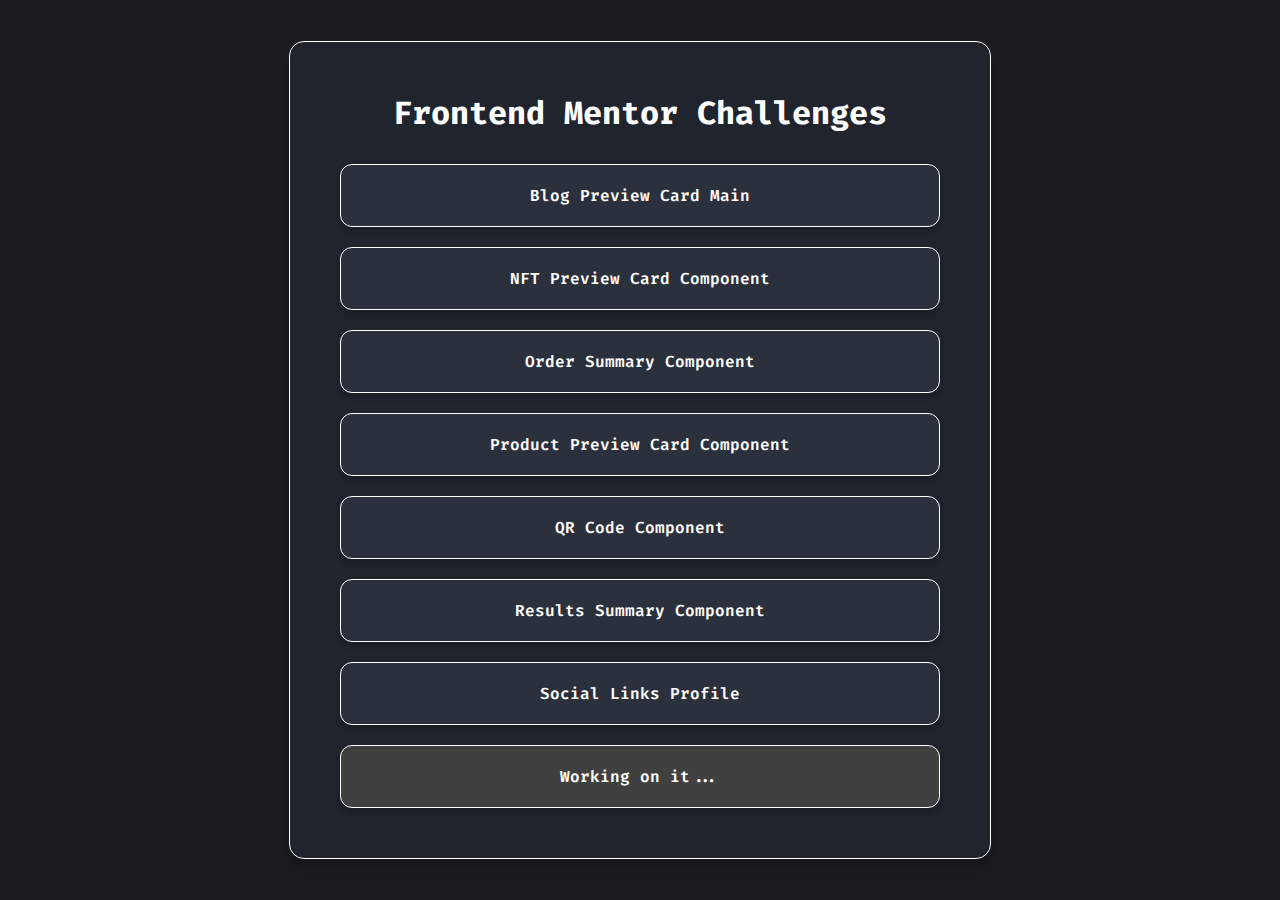
==== index.html @ 81285daa "feat: create landing page for Frontend Mentor challenges" ====
<!DOCTYPE html>
<html lang="en">

<head>
    <meta charset="UTF-8">
    <meta name="viewport" content="width=device-width, initial-scale=1.0">
    <title>Frontend Mentor Challenges</title>
    <link rel="preconnect" href="https://fonts.googleapis.com">
    <link rel="preconnect" href="https://fonts.gstatic.com" crossorigin>
    <link href="https://fonts.googleapis.com/css2?family=Fira+Code:wght@300..700&display=swap" rel="stylesheet">

    <style>
        * {
            padding: 0;
            margin: 0;
            font-family: 'Fira Code', system-ui, -apple-system, sans-serif;
        }

        body {
            color: white;
            background: hsl(216, 16%, 12%);
            display: flex;
            justify-content: center;
            align-items: center;
            min-height: 100vh;
        }

        .container {
            display: flex;
            background: hsl(219, 18%, 15%);
            flex-direction: column;
            border: 1px solid;
            border-radius: 15px;
            padding: 50px;
            width: 600px;
            box-shadow: 0 10px 20px rgba(0, 0, 0, 0.3);
        }

        .title {
            margin-bottom: 30px;
            text-align: center;
        }

        .challenges-container {
            display: flex;
            flex-direction: column;
            gap: 20px;
        }

        .challenge {
            color: white;
            font-weight: 600;
            text-decoration: none;
            border: 1px solid;
            padding: 20px;
            border-radius: 12px;
            text-align: center;
            background: #2a303c;
            box-shadow: 0 4px 6px rgba(0, 0, 0, 0.2);
            transition: transform 0.2s, background-color 0.2s;
        }

        .challenge:hover {
            background: hsl(221, 16%, 23%);
            transform: translateY(-2px);
            box-shadow: 0 6px 8px rgba(0, 0, 0, 0.3);
        }

        .challenge:last-child {
            background: hsl(120, 1%, 25%);
        }
    </style>
</head>

<body>
    <main class="container">
        <h1 class="title">Frontend Mentor Challenges</h1>
        <div class="challenges-container">
            <a class="challenge" href="blog-preview-card-main/index.html">Blog Preview Card Main</a>
            <a class="challenge" href="nft-preview-card-component-main/index.html">NFT Preview Card Component</a>
            <a class="challenge" href="order-summary-component-main/index.html">Order Summary Component</a>
            <a class="challenge" href="product-preview-card-component-main/index.html">Product Preview Card
                Component</a>
            <a class="challenge" href="qr-code-component-main/index.html">QR Code Component</a>
            <a class="challenge" href="results-summary-component-main/index.html">Results Summary Component</a>
            <a class="challenge" href="social-links-profile-main/index.html">Social Links Profile</a>
            <a class="challenge" href="#"> Working on it...</a>
        </div>
    </main>
</body>

</html>
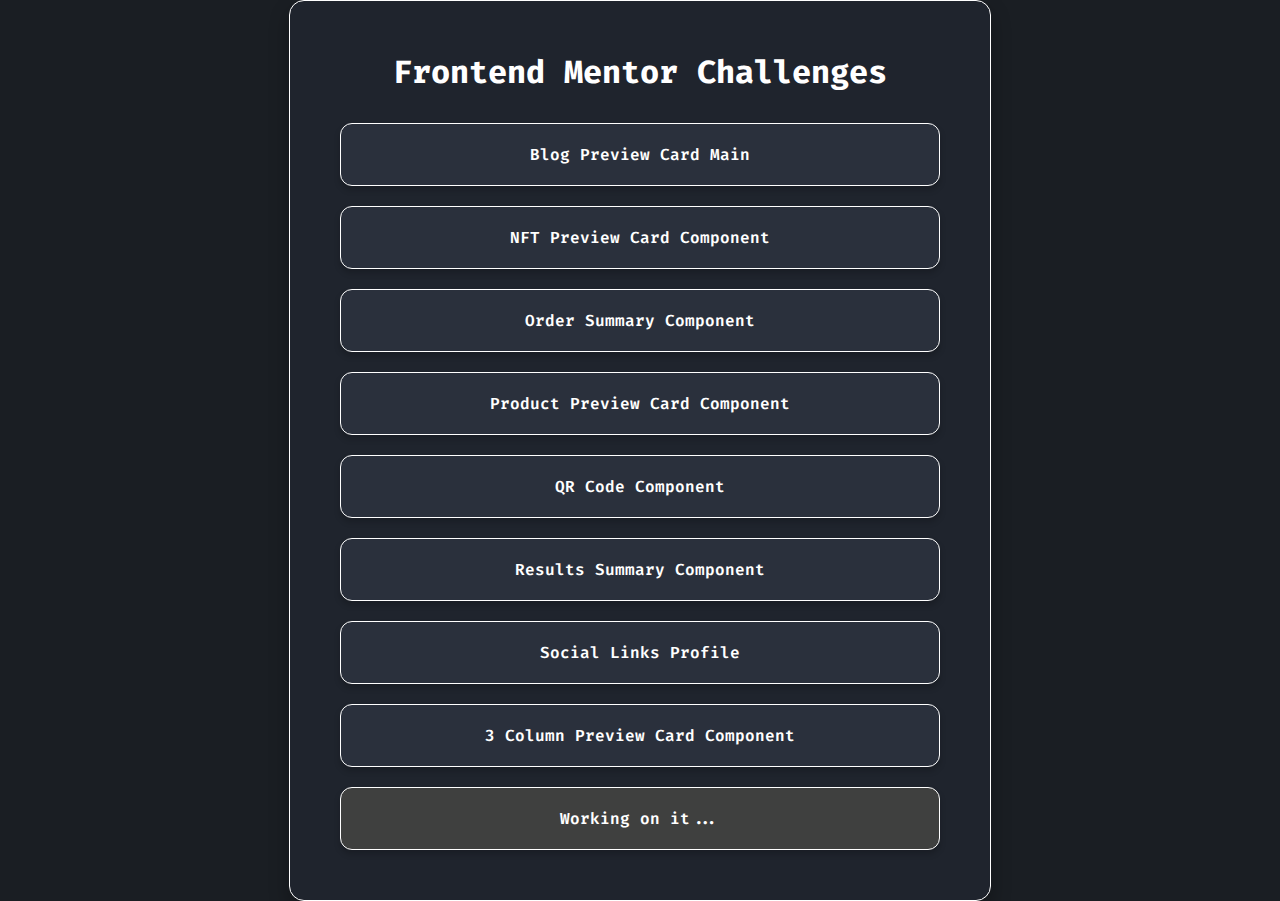
==== commit 6ad2f30e: "feat: add design of 3 column preview card component" ====
--- a/index.html
+++ b/index.html
@@ -84,6 +84,8 @@
             <a class="challenge" href="qr-code-component-main/index.html">QR Code Component</a>
             <a class="challenge" href="results-summary-component-main/index.html">Results Summary Component</a>
             <a class="challenge" href="social-links-profile-main/index.html">Social Links Profile</a>
+            <a class="challenge" href="3-column-preview-card-component-main/index.html">3 Column Preview Card
+                Component</a>
             <a class="challenge" href="#"> Working on it...</a>
         </div>
     </main>
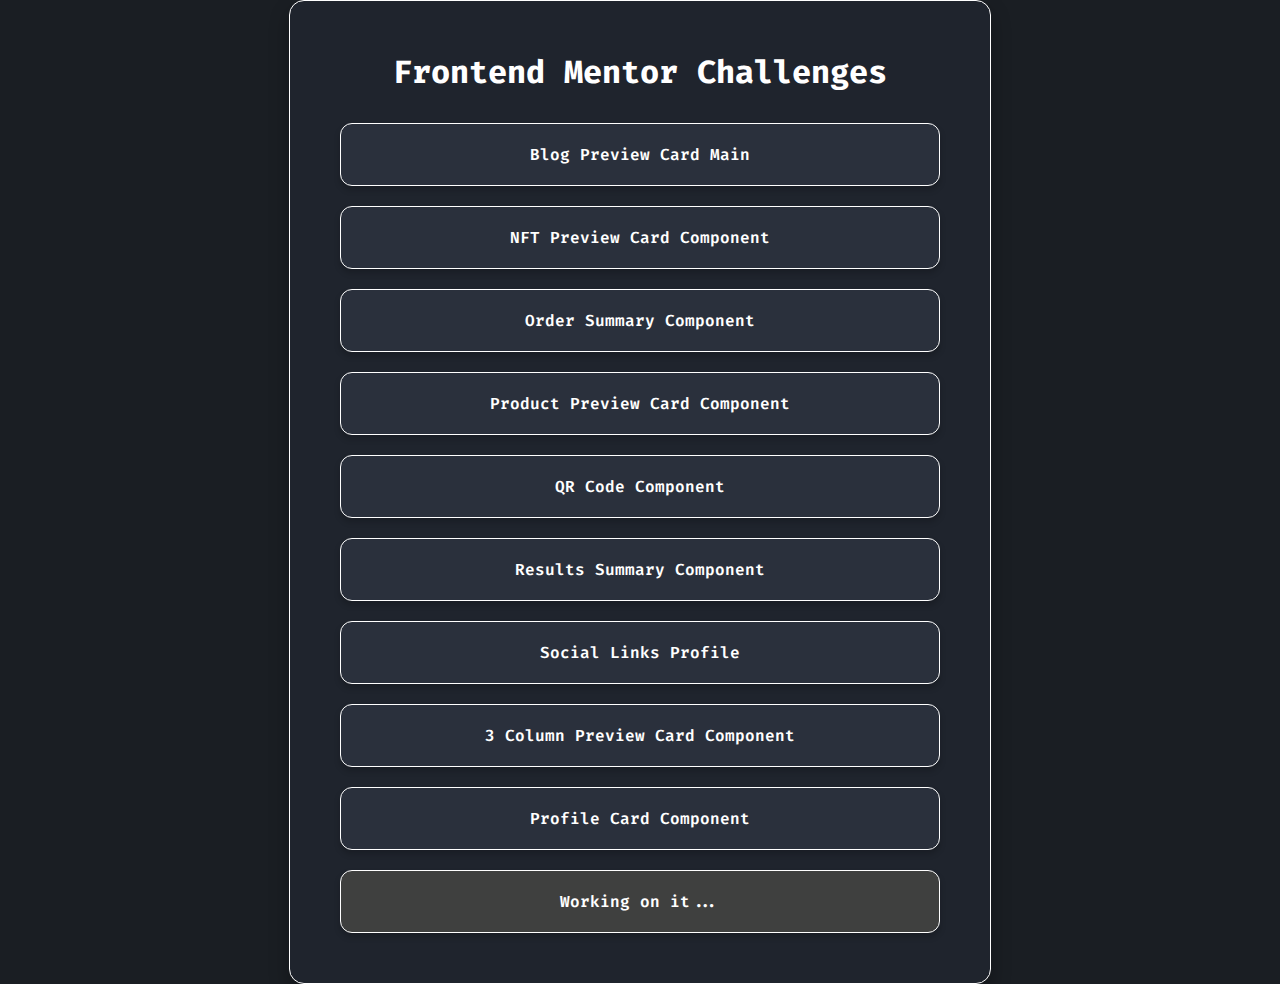
==== commit 8e42146e: "feat: add design of profile card component" ====
--- a/index.html
+++ b/index.html
@@ -86,6 +86,7 @@
             <a class="challenge" href="social-links-profile-main/index.html">Social Links Profile</a>
             <a class="challenge" href="3-column-preview-card-component-main/index.html">3 Column Preview Card
                 Component</a>
+            <a class="challenge" href="profile-card-component-main/">Profile Card Component</a>
             <a class="challenge" href="#"> Working on it...</a>
         </div>
     </main>
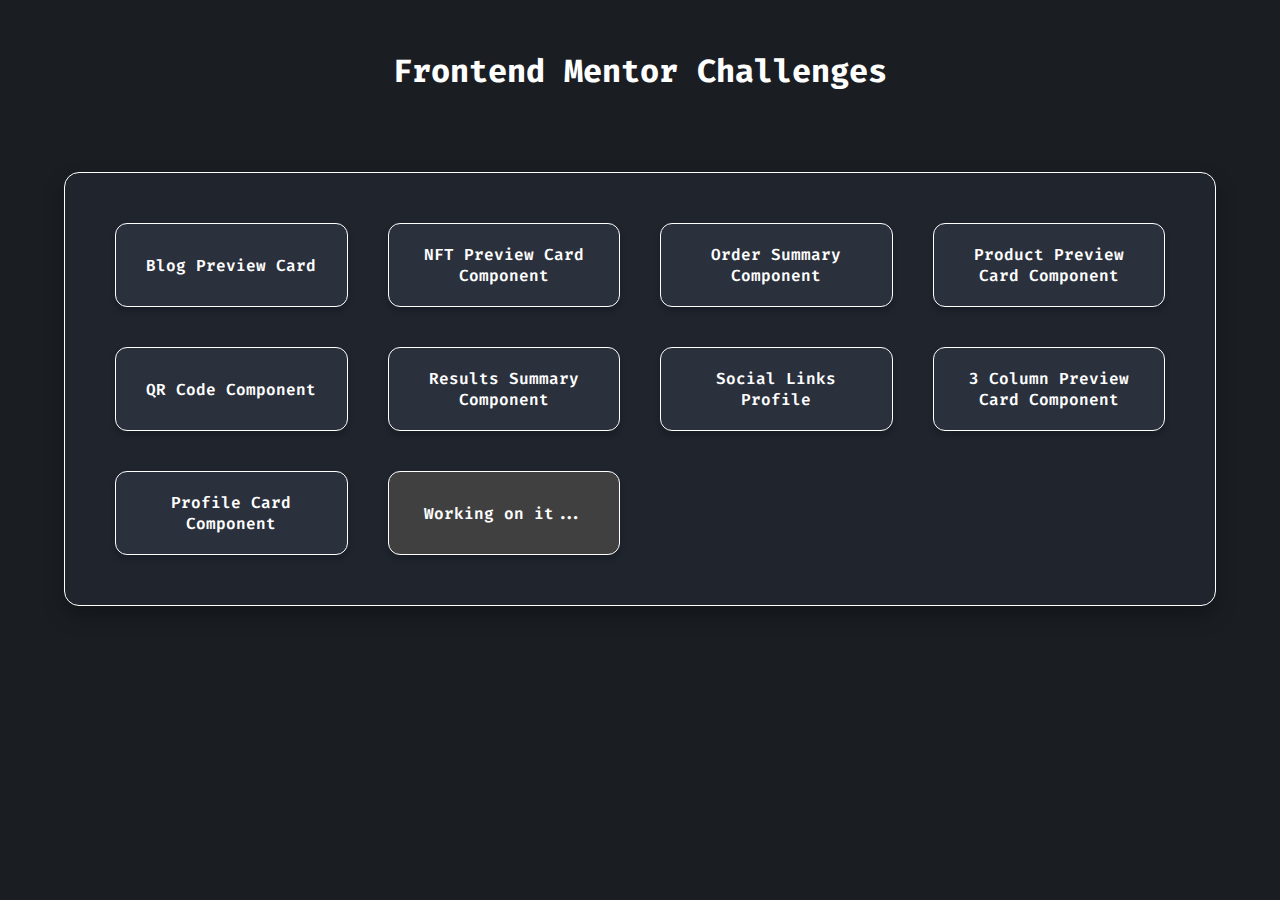
==== commit 826b0561: "feat: use grid in home page" ====
--- a/index.html
+++ b/index.html
@@ -13,6 +13,7 @@
         * {
             padding: 0;
             margin: 0;
+            box-sizing: border-box;
             font-family: 'Fira Code', system-ui, -apple-system, sans-serif;
         }
 
@@ -20,34 +21,30 @@
             color: white;
             background: hsl(216, 16%, 12%);
             display: flex;
-            justify-content: center;
+            flex-direction: column;
             align-items: center;
             min-height: 100vh;
         }
 
-        .container {
-            display: flex;
-            background: hsl(219, 18%, 15%);
-            flex-direction: column;
-            border: 1px solid;
-            border-radius: 15px;
-            padding: 50px;
-            width: 600px;
-            box-shadow: 0 10px 20px rgba(0, 0, 0, 0.3);
-        }
-
         .title {
-            margin-bottom: 30px;
+            margin: 50px;
             text-align: center;
         }
 
         .challenges-container {
-            display: flex;
-            flex-direction: column;
-            gap: 20px;
+            background: hsl(219, 18%, 15%);
+            border: 1px solid;
+            border-radius: 15px;
+            padding: 50px;
+            margin: 30px;
+            width: 90%;
+            display: grid;
+            grid-template-columns: repeat(auto-fill, minmax(200px, 1fr));
+            gap: 40px;
+            box-shadow: 0 10px 20px rgba(0, 0, 0, 0.3);
         }
 
-        .challenge {
+        .challenge-item {
             color: white;
             font-weight: 600;
             text-decoration: none;
@@ -57,39 +54,42 @@
             text-align: center;
             background: #2a303c;
             box-shadow: 0 4px 6px rgba(0, 0, 0, 0.2);
+            width: 100%;
+            height: 100%;
+            display: flex;
+            justify-content: center;
+            align-items: center;
             transition: transform 0.2s, background-color 0.2s;
         }
 
-        .challenge:hover {
+        .challenge-item:hover {
             background: hsl(221, 16%, 23%);
             transform: translateY(-2px);
             box-shadow: 0 6px 8px rgba(0, 0, 0, 0.3);
         }
 
-        .challenge:last-child {
+        .challenge-item:last-child {
             background: hsl(120, 1%, 25%);
         }
     </style>
 </head>
 
 <body>
-    <main class="container">
-        <h1 class="title">Frontend Mentor Challenges</h1>
-        <div class="challenges-container">
-            <a class="challenge" href="blog-preview-card-main/index.html">Blog Preview Card Main</a>
-            <a class="challenge" href="nft-preview-card-component-main/index.html">NFT Preview Card Component</a>
-            <a class="challenge" href="order-summary-component-main/index.html">Order Summary Component</a>
-            <a class="challenge" href="product-preview-card-component-main/index.html">Product Preview Card
-                Component</a>
-            <a class="challenge" href="qr-code-component-main/index.html">QR Code Component</a>
-            <a class="challenge" href="results-summary-component-main/index.html">Results Summary Component</a>
-            <a class="challenge" href="social-links-profile-main/index.html">Social Links Profile</a>
-            <a class="challenge" href="3-column-preview-card-component-main/index.html">3 Column Preview Card
-                Component</a>
-            <a class="challenge" href="profile-card-component-main/">Profile Card Component</a>
-            <a class="challenge" href="#"> Working on it...</a>
-        </div>
-    </main>
+    <h1 class="title">Frontend Mentor Challenges</h1>
+    <div class="challenges-container">
+        <a class="challenge-item" href="blog-preview-card-main/index.html">Blog Preview Card</a>
+        <a class="challenge-item" href="nft-preview-card-component-main/index.html">NFT Preview Card Component</a>
+        <a class="challenge-item" href="order-summary-component-main/index.html">Order Summary Component</a>
+        <a class="challenge-item" href="product-preview-card-component-main/index.html">Product Preview Card
+            Component</a>
+        <a class="challenge-item" href="qr-code-component-main/index.html">QR Code Component</a>
+        <a class="challenge-item" href="results-summary-component-main/index.html">Results Summary Component</a>
+        <a class="challenge-item" href="social-links-profile-main/index.html">Social Links Profile</a>
+        <a class="challenge-item" href="3-column-preview-card-component-main/index.html">3 Column Preview Card
+            Component</a>
+        <a class="challenge-item" href="profile-card-component-main/">Profile Card Component</a>
+        <a class="challenge-item" href="#"> Working on it...</a>
+    </div>
 </body>
 
 </html>